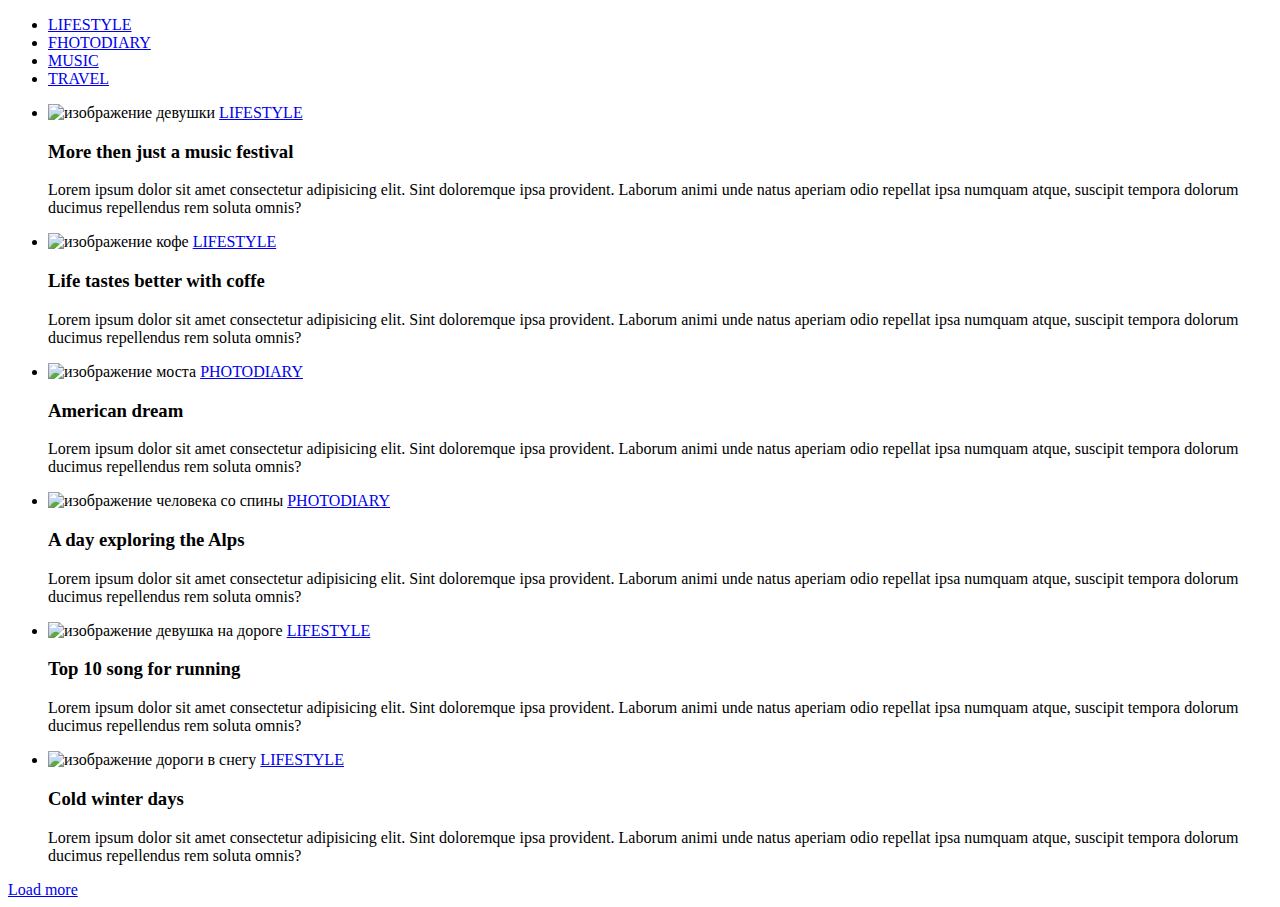
==== index.html @ 9817050c "1Homework" ====
<!DOCTYPE html>
<html lang="en">
<head>
    <meta charset="UTF-8">
    <meta name="viewport" content="width=device-width, initial-scale=1.0">
    <meta http-equiv="X-UA-Compatible" content="ie=edge">
    <title>Document</title>
</head>
<body>
    <header>
        <ul> 
            <li><a href="https://www.linkedin.com" target="_blank">LIFESTYLE</a></li>
            <li><a href="https://www.linkedin.com" target="_blank">FHOTODIARY</a></li>
            <li><a href="https://www.linkedin.com" target="_blank">MUSIC</a></li>
            <li><a href="https://www.linkedin.com" target="_blank">TRAVEL</a></li>
        </ul>
    </header>
    <main>
        <ul>
           <li><img src="https://image.ibb.co/gDZfOJ/img_1.jpg" alt="изображение девушки">
                <a href="https://www.linkedin.com/" title="LIFESTYLE">LIFESTYLE</a>
                <h3>More then just a music festival</h3>
                <p>Lorem ipsum dolor sit amet consectetur adipisicing elit. Sint doloremque ipsa provident. Laborum animi unde natus aperiam odio repellat ipsa numquam atque, suscipit tempora dolorum ducimus repellendus rem soluta omnis?</p>
            </li>
            <li><img src="https://image.ibb.co/nBWVqy/img_2.jpg" alt="изображение кофе">
                <a href="https://www.linkedin.com" title="LIFESTYLE">LIFESTYLE</a>
                <h3>Life tastes better with coffe</h3>
                <p>Lorem ipsum dolor sit amet consectetur adipisicing elit. Sint doloremque ipsa provident. Laborum animi unde natus aperiam odio repellat ipsa numquam atque, suscipit tempora dolorum ducimus repellendus rem soluta omnis?</p>
            </li>
            <li><img src="https://image.ibb.co/noboAy/img_3.jpg" alt="изображение моста">
                <a href="https://www.linkedin.com" title="PHOTODIARY">PHOTODIARY</a>
                <h3>American dream</h3>
                <p>Lorem ipsum dolor sit amet consectetur adipisicing elit. Sint doloremque ipsa provident. Laborum animi unde natus aperiam odio repellat ipsa numquam atque, suscipit tempora dolorum ducimus repellendus rem soluta omnis?</p>
            </li>
            <li><img src="https://image.ibb.co/kHLeiJ/img_4.jpg" alt="изображение человека со спины">
            <a href="https://www.linkedin.com" title="PHOTODIARY">PHOTODIARY</a>
            <h3>A day exploring the Alps</h3>
            <p>Lorem ipsum dolor sit amet consectetur adipisicing elit. Sint doloremque ipsa provident. Laborum animi unde natus aperiam odio repellat ipsa numquam atque, suscipit tempora dolorum ducimus repellendus rem soluta omnis?</p>
        </li>
            <li><img src="https://image.ibb.co/dir8cd/img_5.jpg" alt="изображение девушка на дороге">
                <a href="https://www.linkedin.com" title="LIFESTYLE">LIFESTYLE</a>
                <h3>Top 10 song for running</h3>
                <p>Lorem ipsum dolor sit amet consectetur adipisicing elit. Sint doloremque ipsa provident. Laborum animi unde natus aperiam odio repellat ipsa numquam atque, suscipit tempora dolorum ducimus repellendus rem soluta omnis?</p>
            </li>
            <li><img src="https://image.ibb.co/feNs3J/img_6.jpg" alt="изображение дороги в снегу">
                <a href="https://www.linkedin.com" title="LIFESTYLE">LIFESTYLE</a>
                <h3>Cold winter days</h3>
                <p>Lorem ipsum dolor sit amet consectetur adipisicing elit. Sint doloremque ipsa provident. Laborum animi unde natus aperiam odio repellat ipsa numquam atque, suscipit tempora dolorum ducimus repellendus rem soluta omnis?</p>
            </li>
            </ul>
                <a href="https://www.linkedin.com" target="_blank">Load more</a>
            </main>      
</body>
</html>
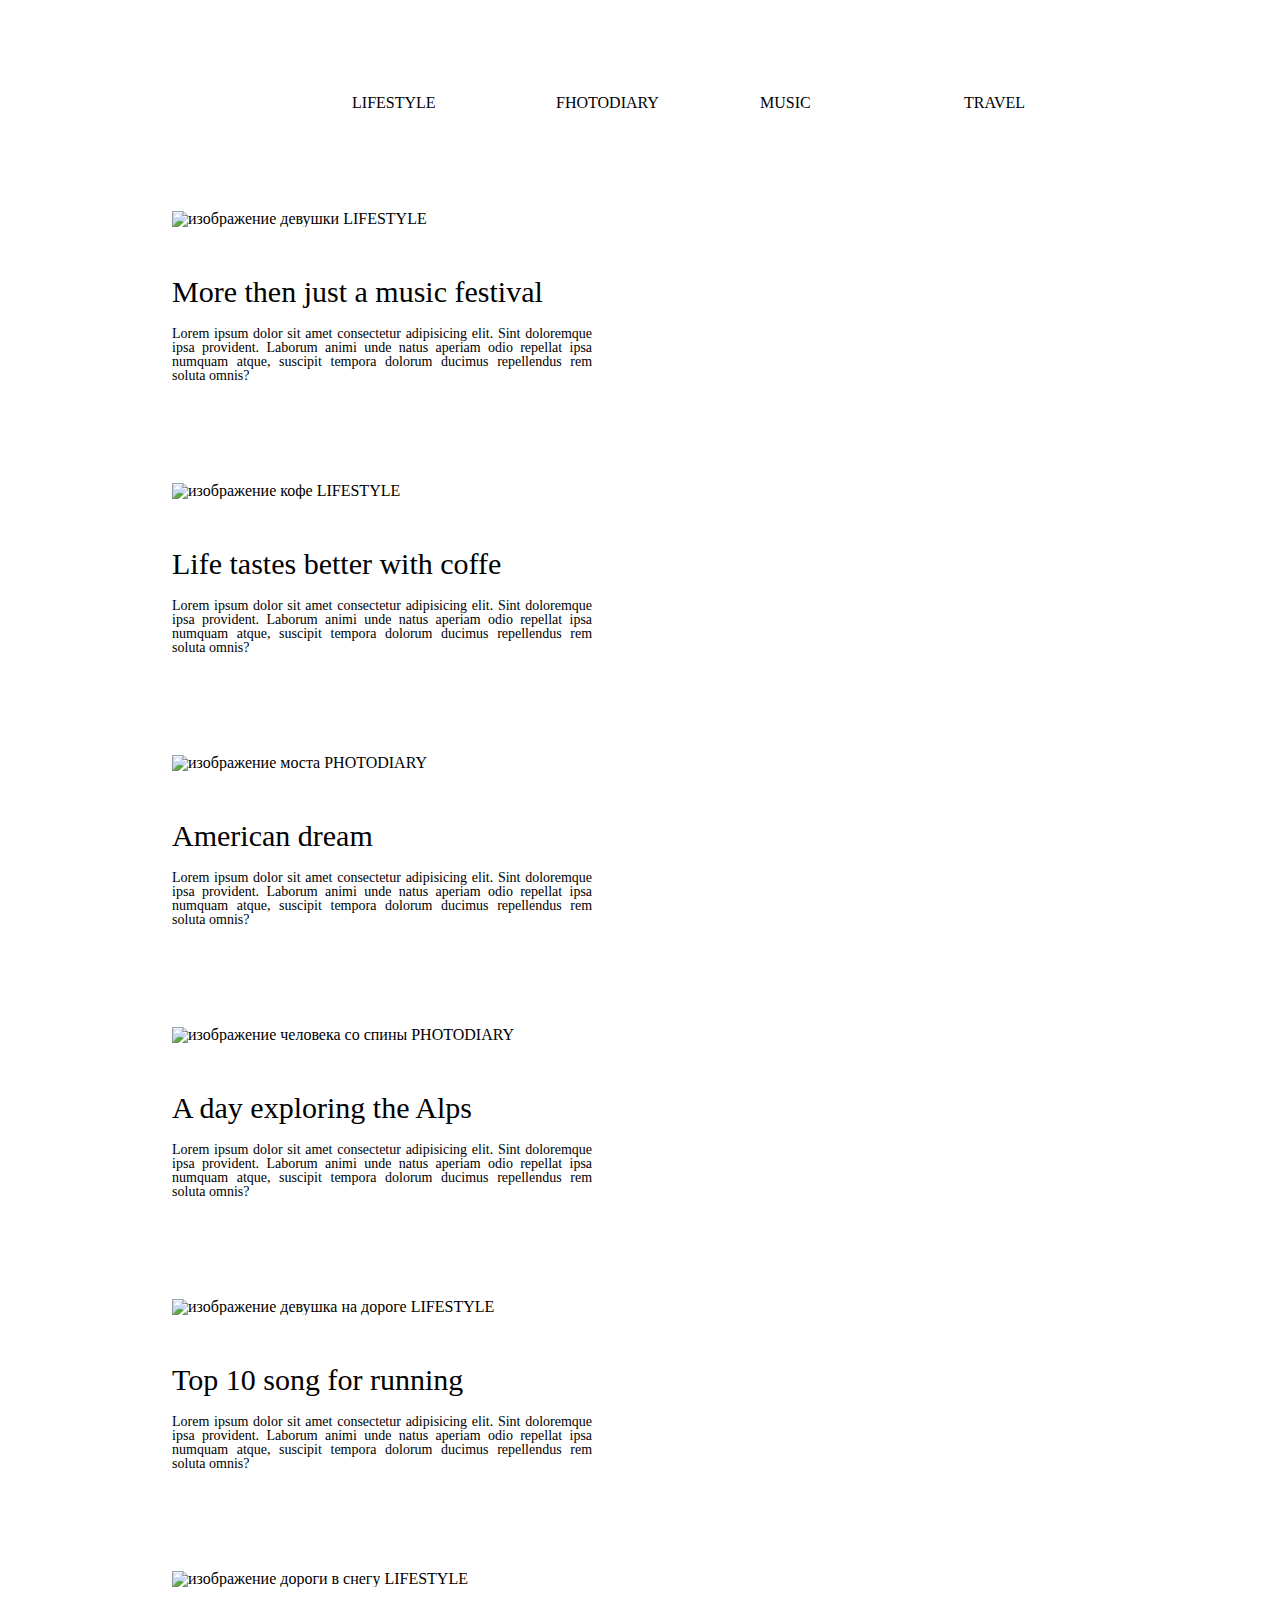
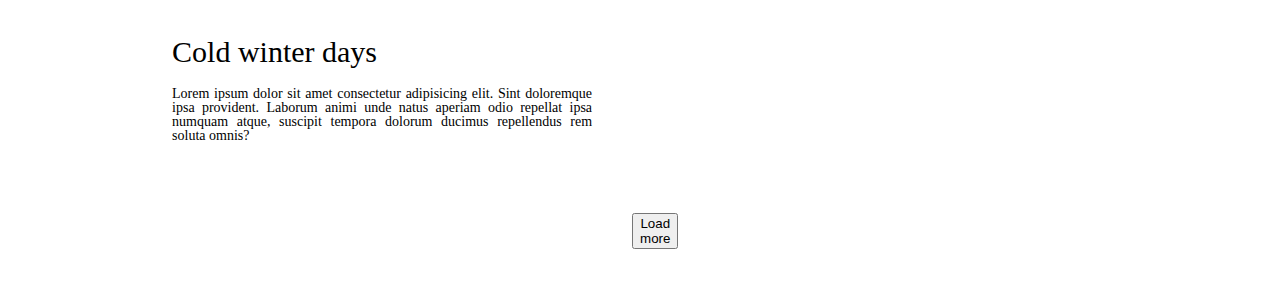
==== commit ef2ddc69: "HomeWork3" ====
--- a/index.html
+++ b/index.html
@@ -5,6 +5,9 @@
     <meta name="viewport" content="width=device-width, initial-scale=1.0">
     <meta http-equiv="X-UA-Compatible" content="ie=edge">
     <title>Document</title>
+    <link rel="stylesheet" href="./reset.css">
+    <link rel="stylesheet" href="./style.css">
+    
 </head>
 <body>
     <header>
@@ -17,38 +20,52 @@
     </header>
     <main>
         <ul>
-           <li><img src="https://image.ibb.co/gDZfOJ/img_1.jpg" alt="изображение девушки">
+        <div class="box">
+            <li><img src="https://image.ibb.co/gDZfOJ/img_1.jpg" alt="изображение девушки">
                 <a href="https://www.linkedin.com/" title="LIFESTYLE">LIFESTYLE</a>
                 <h3>More then just a music festival</h3>
                 <p>Lorem ipsum dolor sit amet consectetur adipisicing elit. Sint doloremque ipsa provident. Laborum animi unde natus aperiam odio repellat ipsa numquam atque, suscipit tempora dolorum ducimus repellendus rem soluta omnis?</p>
             </li>
+        </div>
+        <div class="box">
             <li><img src="https://image.ibb.co/nBWVqy/img_2.jpg" alt="изображение кофе">
                 <a href="https://www.linkedin.com" title="LIFESTYLE">LIFESTYLE</a>
                 <h3>Life tastes better with coffe</h3>
                 <p>Lorem ipsum dolor sit amet consectetur adipisicing elit. Sint doloremque ipsa provident. Laborum animi unde natus aperiam odio repellat ipsa numquam atque, suscipit tempora dolorum ducimus repellendus rem soluta omnis?</p>
             </li>
+        </div>
+        <div class="box">
             <li><img src="https://image.ibb.co/noboAy/img_3.jpg" alt="изображение моста">
                 <a href="https://www.linkedin.com" title="PHOTODIARY">PHOTODIARY</a>
                 <h3>American dream</h3>
                 <p>Lorem ipsum dolor sit amet consectetur adipisicing elit. Sint doloremque ipsa provident. Laborum animi unde natus aperiam odio repellat ipsa numquam atque, suscipit tempora dolorum ducimus repellendus rem soluta omnis?</p>
             </li>
+        </div>
+        <div class="box">
             <li><img src="https://image.ibb.co/kHLeiJ/img_4.jpg" alt="изображение человека со спины">
             <a href="https://www.linkedin.com" title="PHOTODIARY">PHOTODIARY</a>
             <h3>A day exploring the Alps</h3>
             <p>Lorem ipsum dolor sit amet consectetur adipisicing elit. Sint doloremque ipsa provident. Laborum animi unde natus aperiam odio repellat ipsa numquam atque, suscipit tempora dolorum ducimus repellendus rem soluta omnis?</p>
-        </li>
+            </li>
+        </div>
+        <div class="box">
             <li><img src="https://image.ibb.co/dir8cd/img_5.jpg" alt="изображение девушка на дороге">
                 <a href="https://www.linkedin.com" title="LIFESTYLE">LIFESTYLE</a>
                 <h3>Top 10 song for running</h3>
                 <p>Lorem ipsum dolor sit amet consectetur adipisicing elit. Sint doloremque ipsa provident. Laborum animi unde natus aperiam odio repellat ipsa numquam atque, suscipit tempora dolorum ducimus repellendus rem soluta omnis?</p>
             </li>
+        </div>
+        <div class="box">
             <li><img src="https://image.ibb.co/feNs3J/img_6.jpg" alt="изображение дороги в снегу">
                 <a href="https://www.linkedin.com" title="LIFESTYLE">LIFESTYLE</a>
                 <h3>Cold winter days</h3>
                 <p>Lorem ipsum dolor sit amet consectetur adipisicing elit. Sint doloremque ipsa provident. Laborum animi unde natus aperiam odio repellat ipsa numquam atque, suscipit tempora dolorum ducimus repellendus rem soluta omnis?</p>
             </li>
-            </ul>
-                <a href="https://www.linkedin.com" target="_blank">Load more</a>
-            </main>      
+        </div>
+        </ul>
+        <form>
+            <button>Load more</button>
+        </form>       
+    </main>      
 </body>
 </html>--- a/style.css
+++ b/style.css
@@ -0,0 +1,40 @@
+body {
+    margin: 12mm 27mm 12mm 27mm;
+    }
+
+p {
+    text-align: justify;
+    font-size: 14px;
+    font-family: Myriad Pro;
+  }
+h3 {
+    text-align: left;
+    font-size: 30px;
+    font-family: Myriad Pro;
+    padding: 20px 0px;
+}
+a {
+    color: black;
+    text-decoration: none;
+}
+a:hover {
+    color: #c4ebfd;
+}
+header {
+    display: inline-block;
+    columns: 4;
+    width: 800px;
+    padding: 50px 250px 70px;
+}
+
+.box {
+    width: 420px;
+    display: inline-block;
+    padding: 0px 70px 70px;
+}
+img {
+    padding: 30px 0px;
+}
+form {
+    padding: 0px 530px;
+}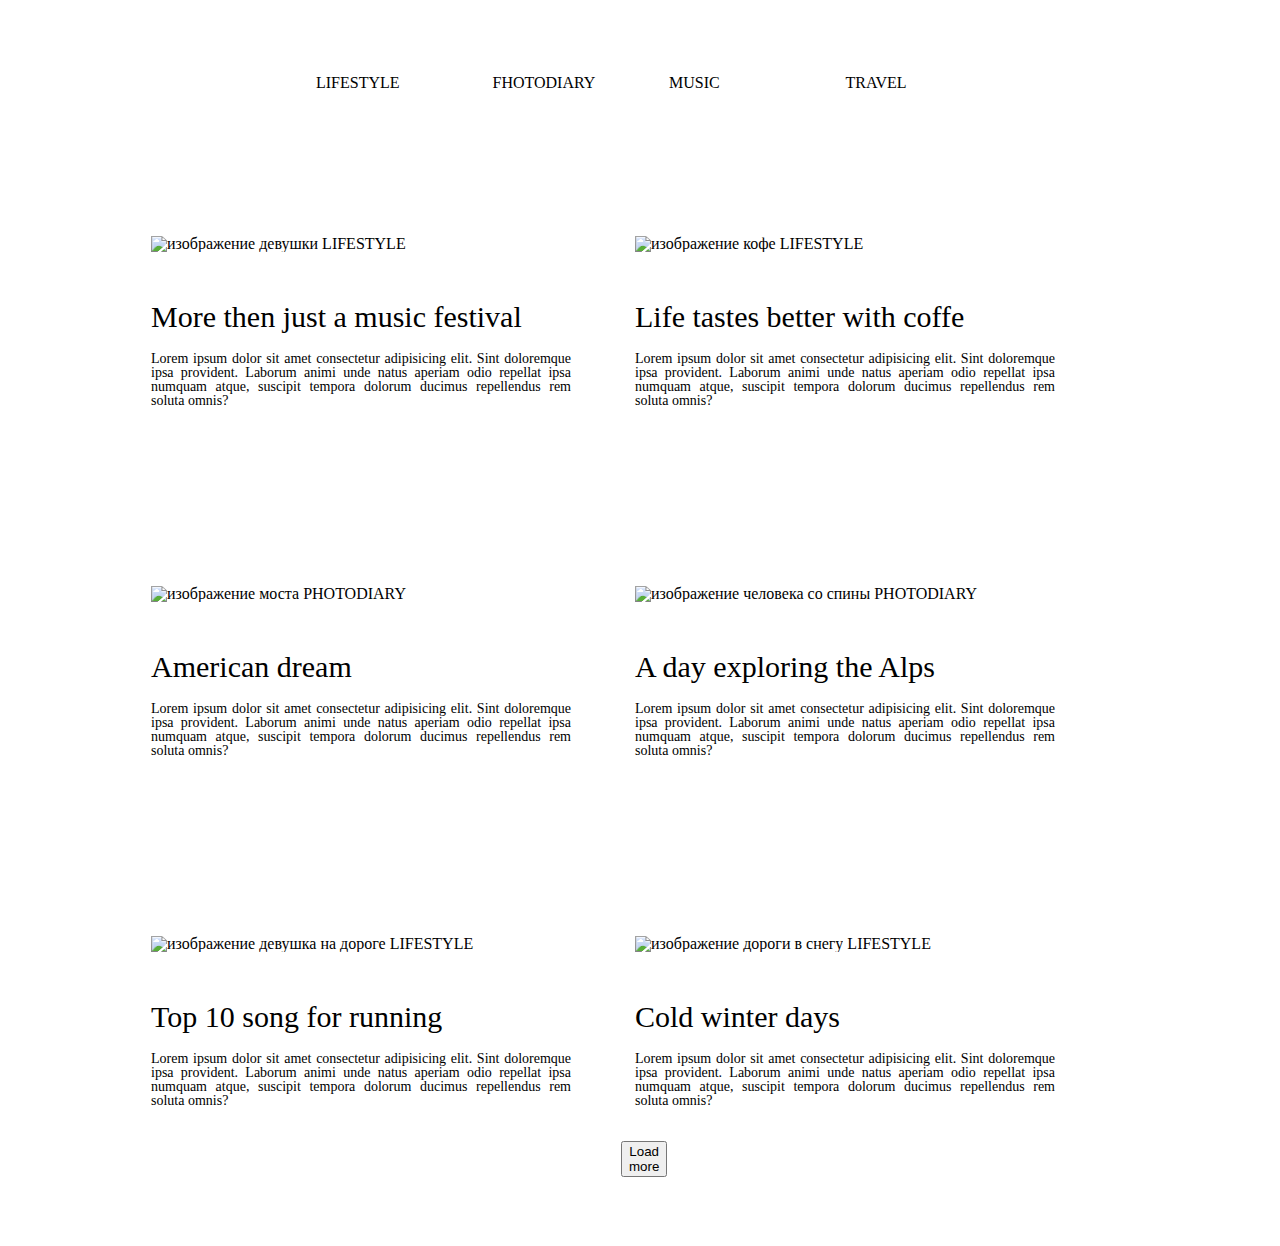
==== commit 11524e2f: "Work210618" ====
--- a/index.html
+++ b/index.html
@@ -4,9 +4,9 @@
     <meta charset="UTF-8">
     <meta name="viewport" content="width=device-width, initial-scale=1.0">
     <meta http-equiv="X-UA-Compatible" content="ie=edge">
-    <title>Document</title>
+    <title>Document170618</title>
     <link rel="stylesheet" href="./reset.css">
-    <link rel="stylesheet" href="./style.css">
+    <link rel="stylesheet" href="./style1.css">
     
 </head>
 <body>
@@ -20,49 +20,49 @@
     </header>
     <main>
         <ul>
+        <li>
         <div class="box">
-            <li><img src="https://image.ibb.co/gDZfOJ/img_1.jpg" alt="изображение девушки">
-                <a href="https://www.linkedin.com/" title="LIFESTYLE">LIFESTYLE</a>
-                <h3>More then just a music festival</h3>
-                <p>Lorem ipsum dolor sit amet consectetur adipisicing elit. Sint doloremque ipsa provident. Laborum animi unde natus aperiam odio repellat ipsa numquam atque, suscipit tempora dolorum ducimus repellendus rem soluta omnis?</p>
-            </li>
+           <img src="https://image.ibb.co/gDZfOJ/img_1.jpg" alt="изображение девушки">
+           <a href="https://www.linkedin.com/" title="LIFESTYLE">LIFESTYLE</a>
+           <h3>More then just a music festival</h3>
+           <p>Lorem ipsum dolor sit amet consectetur adipisicing elit. Sint doloremque ipsa provident. Laborum animi unde natus aperiam odio repellat ipsa numquam atque, suscipit tempora dolorum ducimus repellendus rem soluta omnis?</p>
         </div>
         <div class="box">
-            <li><img src="https://image.ibb.co/nBWVqy/img_2.jpg" alt="изображение кофе">
-                <a href="https://www.linkedin.com" title="LIFESTYLE">LIFESTYLE</a>
-                <h3>Life tastes better with coffe</h3>
-                <p>Lorem ipsum dolor sit amet consectetur adipisicing elit. Sint doloremque ipsa provident. Laborum animi unde natus aperiam odio repellat ipsa numquam atque, suscipit tempora dolorum ducimus repellendus rem soluta omnis?</p>
-            </li>
+            <img src="https://image.ibb.co/nBWVqy/img_2.jpg" alt="изображение кофе">
+            <a href="https://www.linkedin.com" title="LIFESTYLE">LIFESTYLE</a>
+            <h3>Life tastes better with coffe</h3>
+            <p>Lorem ipsum dolor sit amet consectetur adipisicing elit. Sint doloremque ipsa provident. Laborum animi unde natus aperiam odio repellat ipsa numquam atque, suscipit tempora dolorum ducimus repellendus rem soluta omnis?</p>
+        </div>
+        </li>
+        <li>
+        <div class="box">
+            <img src="https://image.ibb.co/noboAy/img_3.jpg" alt="изображение моста">
+            <a href="https://www.linkedin.com" title="PHOTODIARY">PHOTODIARY</a>
+            <h3>American dream</h3>
+            <p>Lorem ipsum dolor sit amet consectetur adipisicing elit. Sint doloremque ipsa provident. Laborum animi unde natus aperiam odio repellat ipsa numquam atque, suscipit tempora dolorum ducimus repellendus rem soluta omnis?</p>
         </div>
         <div class="box">
-            <li><img src="https://image.ibb.co/noboAy/img_3.jpg" alt="изображение моста">
-                <a href="https://www.linkedin.com" title="PHOTODIARY">PHOTODIARY</a>
-                <h3>American dream</h3>
-                <p>Lorem ipsum dolor sit amet consectetur adipisicing elit. Sint doloremque ipsa provident. Laborum animi unde natus aperiam odio repellat ipsa numquam atque, suscipit tempora dolorum ducimus repellendus rem soluta omnis?</p>
-            </li>
-        </div>
-        <div class="box">
-            <li><img src="https://image.ibb.co/kHLeiJ/img_4.jpg" alt="изображение человека со спины">
+            <img src="https://image.ibb.co/kHLeiJ/img_4.jpg" alt="изображение человека со спины">
             <a href="https://www.linkedin.com" title="PHOTODIARY">PHOTODIARY</a>
             <h3>A day exploring the Alps</h3>
             <p>Lorem ipsum dolor sit amet consectetur adipisicing elit. Sint doloremque ipsa provident. Laborum animi unde natus aperiam odio repellat ipsa numquam atque, suscipit tempora dolorum ducimus repellendus rem soluta omnis?</p>
-            </li>
+        </div>
+        </li>
+        <li>
+        <div class="box">
+            <img src="https://image.ibb.co/dir8cd/img_5.jpg" alt="изображение девушка на дороге">
+            <a href="https://www.linkedin.com" title="LIFESTYLE">LIFESTYLE</a>
+            <h3>Top 10 song for running</h3>
+            <p>Lorem ipsum dolor sit amet consectetur adipisicing elit. Sint doloremque ipsa provident. Laborum animi unde natus aperiam odio repellat ipsa numquam atque, suscipit tempora dolorum ducimus repellendus rem soluta omnis?</p>
         </div>
         <div class="box">
-            <li><img src="https://image.ibb.co/dir8cd/img_5.jpg" alt="изображение девушка на дороге">
-                <a href="https://www.linkedin.com" title="LIFESTYLE">LIFESTYLE</a>
-                <h3>Top 10 song for running</h3>
-                <p>Lorem ipsum dolor sit amet consectetur adipisicing elit. Sint doloremque ipsa provident. Laborum animi unde natus aperiam odio repellat ipsa numquam atque, suscipit tempora dolorum ducimus repellendus rem soluta omnis?</p>
-            </li>
+            <img src="https://image.ibb.co/feNs3J/img_6.jpg" alt="изображение дороги в снегу">
+            <a href="https://www.linkedin.com" title="LIFESTYLE">LIFESTYLE</a>
+            <h3>Cold winter days</h3>
+            <p>Lorem ipsum dolor sit amet consectetur adipisicing elit. Sint doloremque ipsa provident. Laborum animi unde natus aperiam odio repellat ipsa numquam atque, suscipit tempora dolorum ducimus repellendus rem soluta omnis?</p>
         </div>
-        <div class="box">
-            <li><img src="https://image.ibb.co/feNs3J/img_6.jpg" alt="изображение дороги в снегу">
-                <a href="https://www.linkedin.com" title="LIFESTYLE">LIFESTYLE</a>
-                <h3>Cold winter days</h3>
-                <p>Lorem ipsum dolor sit amet consectetur adipisicing elit. Sint doloremque ipsa provident. Laborum animi unde natus aperiam odio repellat ipsa numquam atque, suscipit tempora dolorum ducimus repellendus rem soluta omnis?</p>
-            </li>
-        </div>
-        </ul>
+        </li>
+    </ul>
         <form>
             <button>Load more</button>
         </form>       
--- a/style1.css
+++ b/style1.css
@@ -0,0 +1,40 @@
+body {
+    margin: 75px 91px 69px 91px;
+    }
+
+p {
+    text-align: justify;
+    font-size: 14px;
+    font-family: Myriad Pro;
+  }
+h3 {
+    text-align: left;
+    font-size: 30px;
+    font-family: Myriad Pro;
+    padding: 20px 0px;
+}
+a {
+    color: black;
+    text-decoration: none;
+}
+a:hover {
+    color: #c4ebfd;
+}
+header {
+    margin: 0px 0px 0px 225px;
+    display: inline-block;
+    columns: 4;
+    width: 690px;
+}
+.box {
+    width: 420px;
+    display: inline-block;
+    margin-left: 20px;
+    padding: 115px 0px 33px 40px;
+}
+img {
+    padding: 30px 0px;
+}
+form {
+    padding: 0px 530px;
+}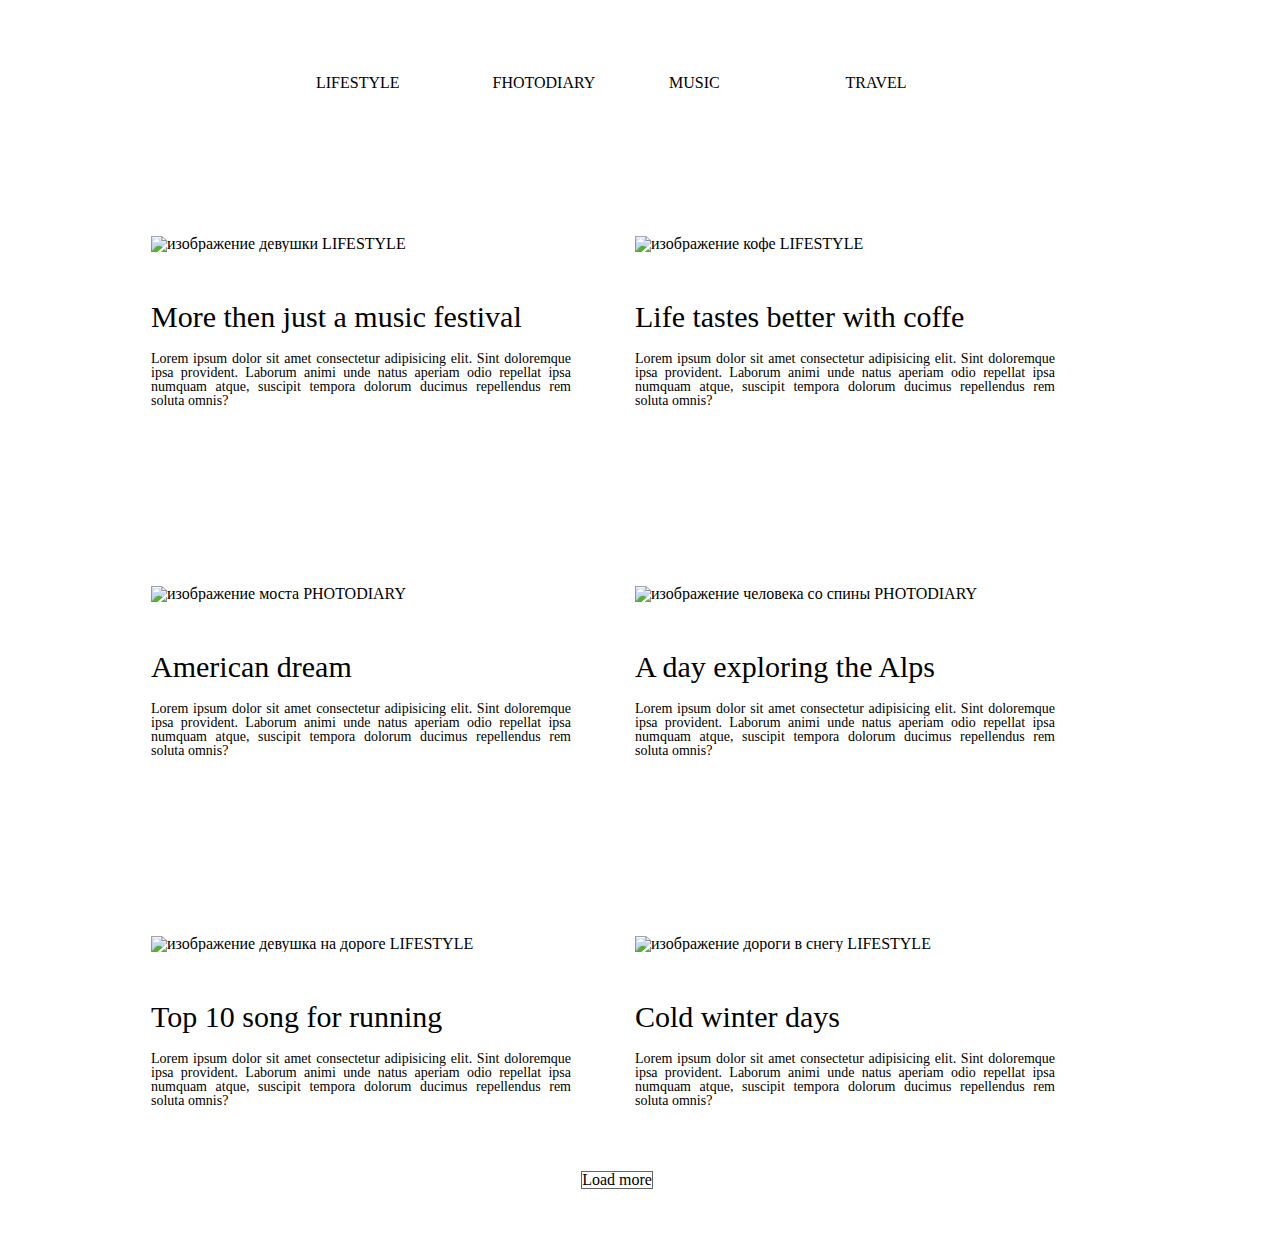
==== commit c2ea6d41: "HW260618" ====
--- a/index.html
+++ b/index.html
@@ -1,4 +1,4 @@
-<!DOCTYPE html>
+ <!DOCTYPE html>
 <html lang="en">
 <head>
     <meta charset="UTF-8">
@@ -6,7 +6,7 @@
     <meta http-equiv="X-UA-Compatible" content="ie=edge">
     <title>Document170618</title>
     <link rel="stylesheet" href="./reset.css">
-    <link rel="stylesheet" href="./style1.css">
+    <link rel="stylesheet" href="./style.css">
     
 </head>
 <body>
@@ -63,9 +63,9 @@
         </div>
         </li>
     </ul>
-        <form>
-            <button>Load more</button>
-        </form>       
+    <div class="load">
+        <a href="https://www.linkedin.com" title="LOAD">Load more</a>
+    </div>          
     </main>      
 </body>
 </html>--- a/style.css
+++ b/style.css
@@ -0,0 +1,44 @@
+body {
+    margin: 75px 91px 69px 91px;
+    }
+
+p {
+    text-align: justify;
+    font-size: 14px;
+    font-family: "times new roman";
+    font-style: normal;
+  }
+h3 {
+    text-align: left;
+    font-size: 30px;
+    font-family: Myriad Pro;
+    padding: 20px 0px;
+}
+a {
+    color: black;
+    text-decoration: none;
+}
+a:hover {
+    color: #c4ebfd;
+}
+header {
+    margin: 0px 0px 0px 225px;
+    display: inline-block;
+    columns: 4;
+    width: 690px;
+}
+.box {
+    width: 420px;
+    display: inline-block;
+    margin-left: 20px;
+    padding: 115px 0px 33px 40px;
+}
+img {
+    padding: 30px 0px;
+}
+.load {
+    text-align: center;
+    width: 70px;
+    margin: 30px 490px ;
+    border: 1px solid #666666;
+}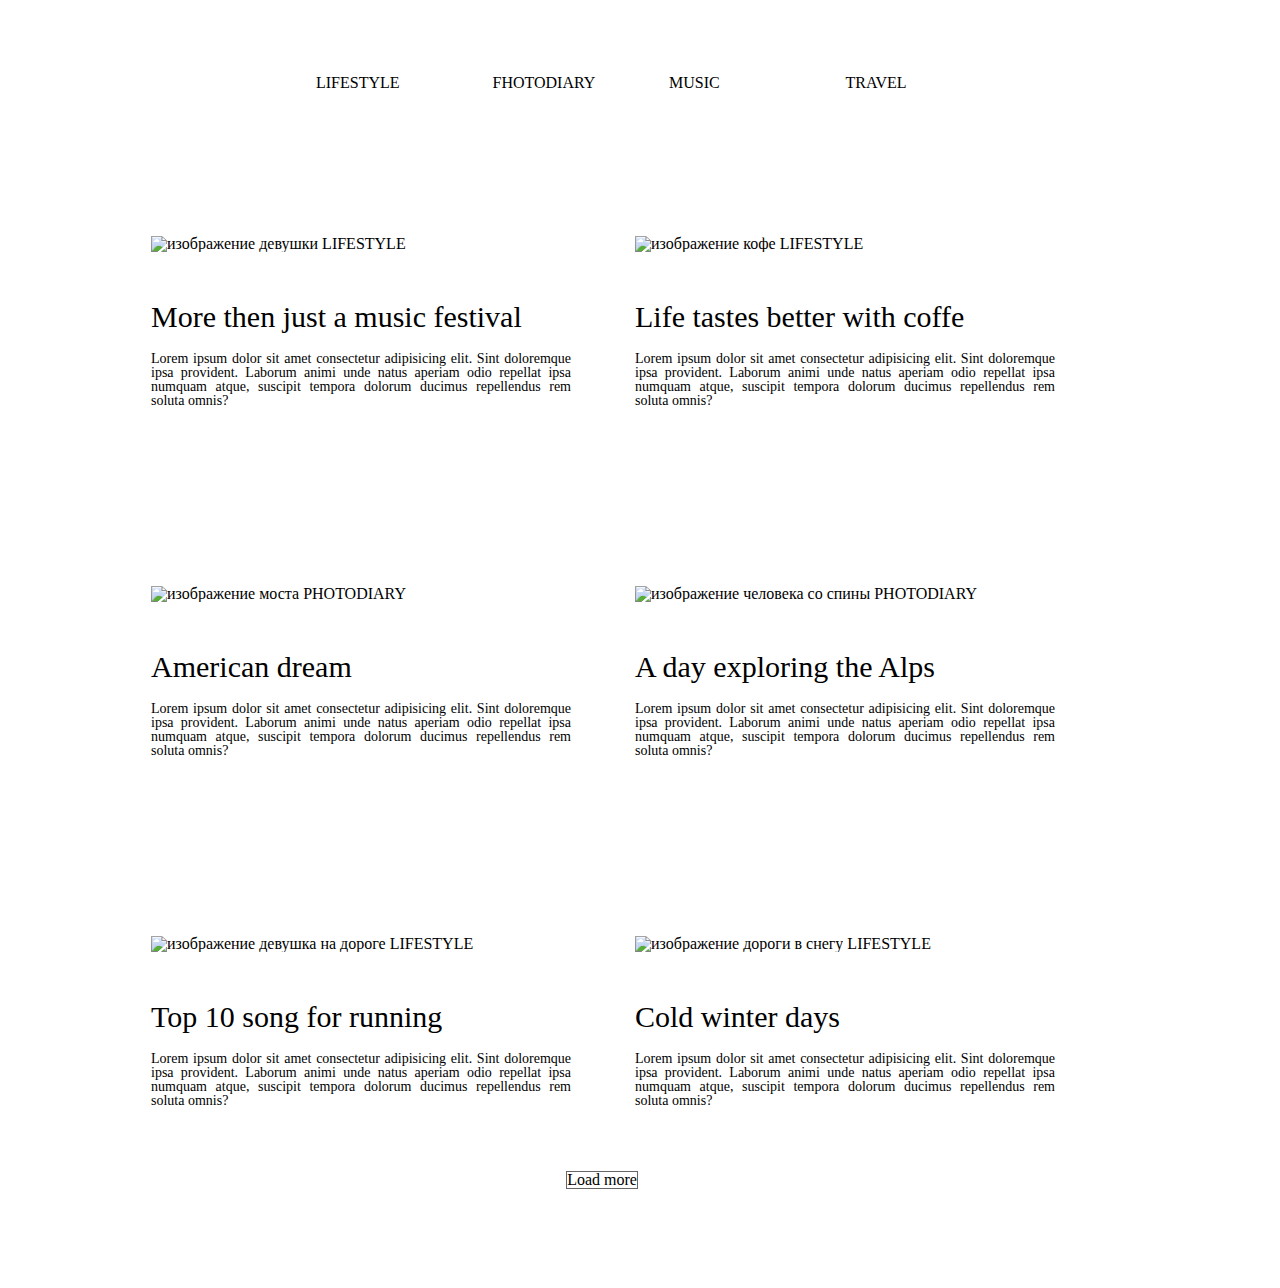
==== commit 80f0f05c: "HW260618" ====
--- a/index.html
+++ b/index.html
@@ -1,4 +1,4 @@
- <!DOCTYPE html>
+<!DOCTYPE html>
 <html lang="en">
 <head>
     <meta charset="UTF-8">
@@ -63,9 +63,9 @@
         </div>
         </li>
     </ul>
-    <div class="load">
-        <a href="https://www.linkedin.com" title="LOAD">Load more</a>
-    </div>          
+        <div class="box1">
+            <a href="https://www.linkedin.com" title="Load more">Load more</a>   
+        </div>             
     </main>      
 </body>
 </html>--- a/style.css
+++ b/style.css
@@ -5,7 +5,7 @@
 p {
     text-align: justify;
     font-size: 14px;
-    font-family: "times new roman";
+    font-family: "Helvetica Neue";
     font-style: normal;
   }
 h3 {
@@ -36,9 +36,10 @@
 img {
     padding: 30px 0px;
 }
-.load {
-    text-align: center;
+.box1 {
     width: 70px;
-    margin: 30px 490px ;
+    display: inline-block;
+    margin: 30px 475px;
+    text-align: center;    
     border: 1px solid #666666;
 }